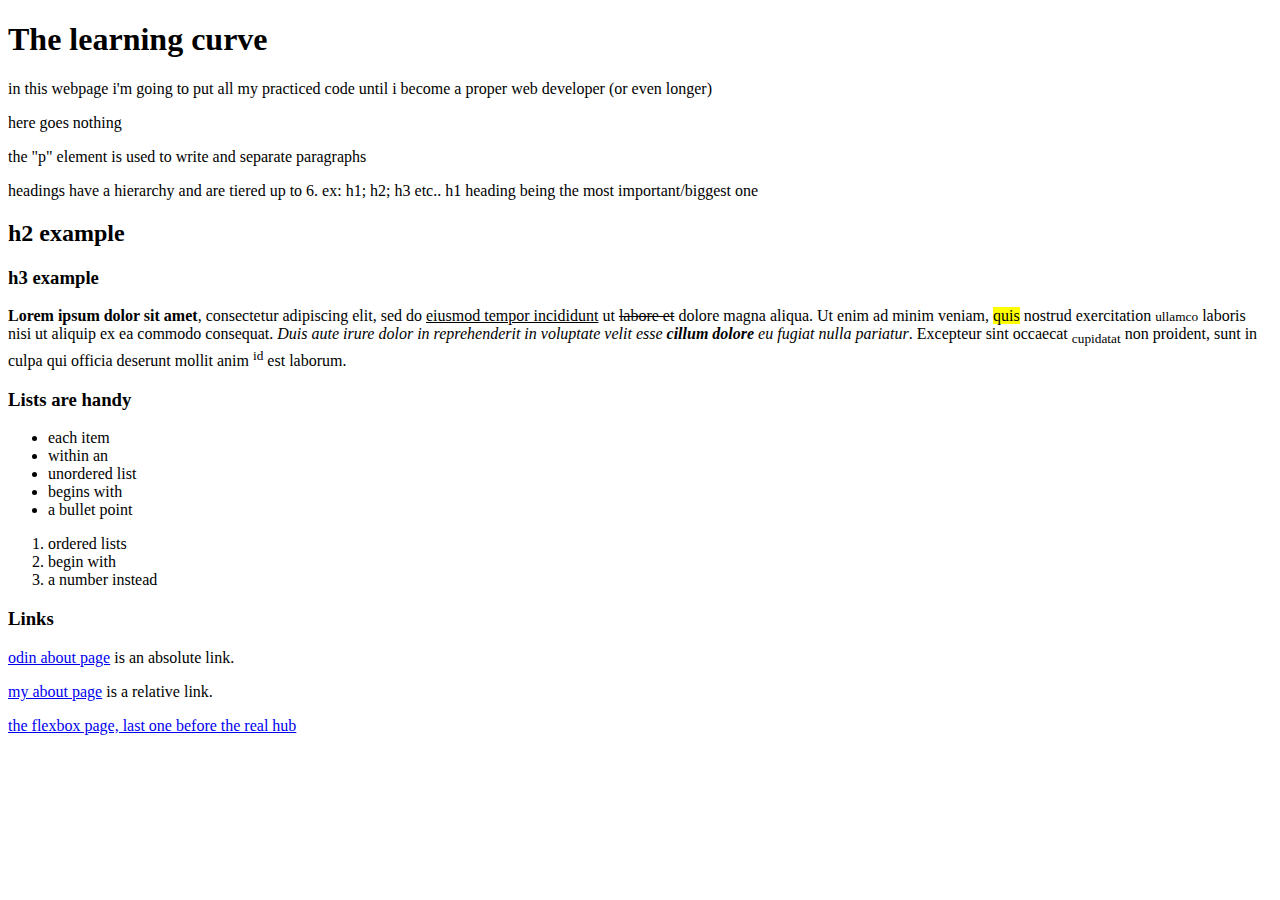
==== index.html @ 75d2af86 "committed all my progress up to flexbox to this github repo" ====
<!DOCTYPE html>
<html lang="en">

    <head>
        <meta charset="UTF-8">
        <title>The learning curve</title>
    </head>

    <body>
        <h1>The learning curve</h1>
        <p>in this webpage i'm going to put all my practiced code until i become a proper web developer (or even longer)</p>
        <p>here goes nothing</p>
        <p>the "p" element is used to write and separate paragraphs</p>
        <p>headings have a hierarchy and are tiered up to 6. ex: h1; h2; h3 etc.. h1 heading being the most important/biggest one</p>
        <h2>h2 example</h2>
        <h3>h3 example</h3>

        <!-- the <strong> tag makes text bold and <em> tag emphasizes text/makes it italic -->
        <!-- <sub> and <sup> tags make subscript and superscript text respectively -->
        <!-- <mark> marks the text in yellow and <small> is self explanatory while <ins> underlines the text and <del> crosses it off -->

        <p><strong>Lorem ipsum dolor sit amet</strong>, consectetur adipiscing elit, sed do <ins>eiusmod tempor incididunt</ins> ut <del>labore et</del> dolore magna 
            aliqua. Ut enim ad minim veniam, <mark>quis</mark> nostrud exercitation <small>ullamco</small> laboris nisi ut aliquip ex ea commodo consequat. 
            <em>Duis aute irure dolor in reprehenderit in voluptate velit esse <strong>cillum dolore</strong> eu fugiat nulla pariatur</em>. Excepteur 
            sint occaecat <sub>cupidatat</sub> non proident, sunt in culpa qui officia deserunt mollit anim <sup>id</sup> est laborum.</p>

        <!-- lists time -->
        <h3>Lists are handy</h3>

        <ul>
            <li>each item</li>
            <li>within an</li>
            <li>unordered list</li>
            <li>begins with</li>
            <li>a bullet point</li>
        </ul>

        <ol>
            <li>ordered lists</li>
            <li>begin with</li>
            <li>a number instead</li>
        </ol>

        <h3>Links</h3>
        <p><a href="https://www.theodinproject.com/about">odin about page</a> is an absolute link. </p>
        <p><a href="./pages/about.html">my about page</a> is a relative link.</p>
        <p><a href ="./pages/flexstep.html">the flexbox page, last one before the real hub</a></p>
    </body>

</html>
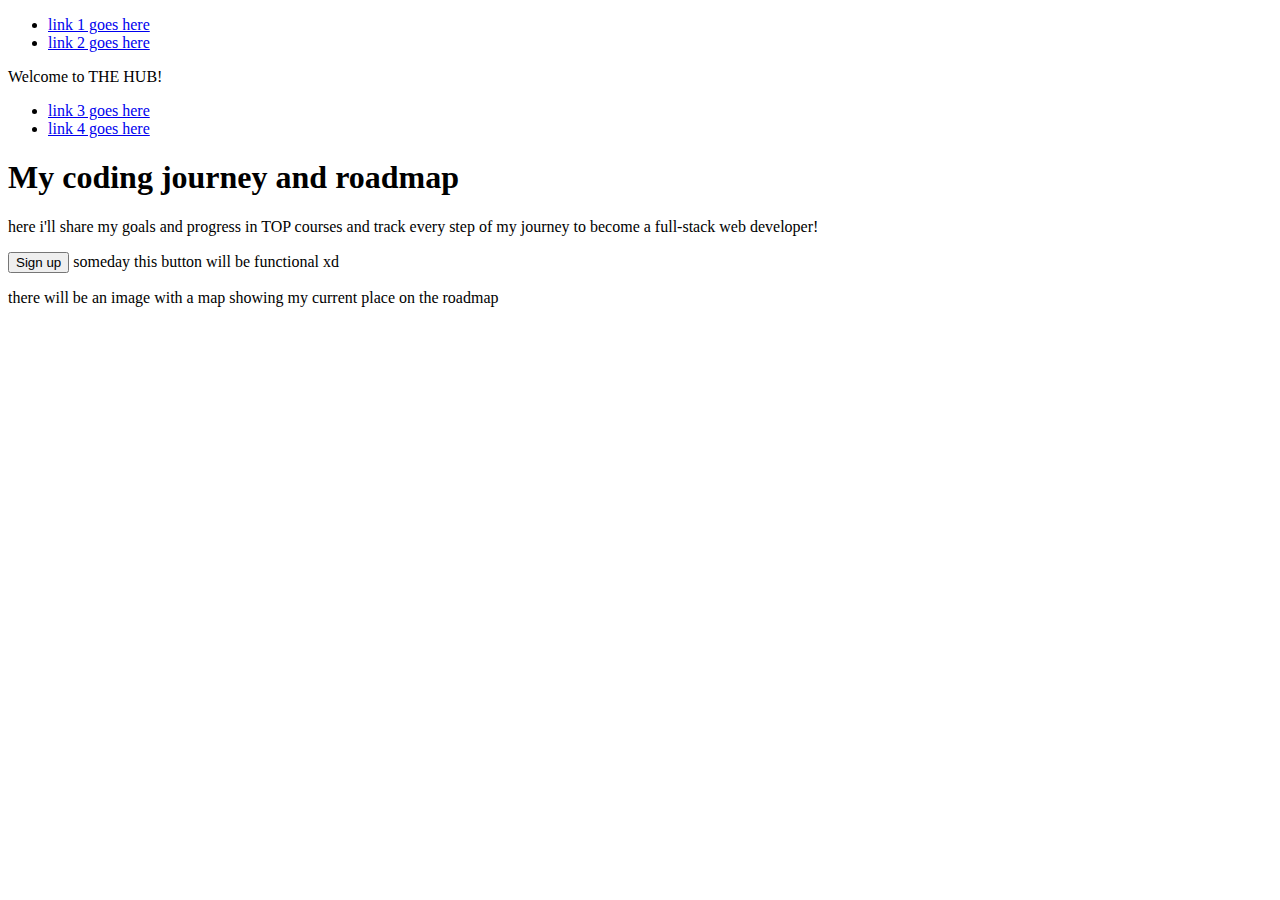
==== commit 3178cb95: "switch to a new index page" ====
--- a/index.html
+++ b/index.html
@@ -1,50 +1,38 @@
 <!DOCTYPE html>
 <html lang="en">
-
-    <head>
-        <meta charset="UTF-8">
-        <title>The learning curve</title>
-    </head>
-
-    <body>
-        <h1>The learning curve</h1>
-        <p>in this webpage i'm going to put all my practiced code until i become a proper web developer (or even longer)</p>
-        <p>here goes nothing</p>
-        <p>the "p" element is used to write and separate paragraphs</p>
-        <p>headings have a hierarchy and are tiered up to 6. ex: h1; h2; h3 etc.. h1 heading being the most important/biggest one</p>
-        <h2>h2 example</h2>
-        <h3>h3 example</h3>
-
-        <!-- the <strong> tag makes text bold and <em> tag emphasizes text/makes it italic -->
-        <!-- <sub> and <sup> tags make subscript and superscript text respectively -->
-        <!-- <mark> marks the text in yellow and <small> is self explanatory while <ins> underlines the text and <del> crosses it off -->
-
-        <p><strong>Lorem ipsum dolor sit amet</strong>, consectetur adipiscing elit, sed do <ins>eiusmod tempor incididunt</ins> ut <del>labore et</del> dolore magna 
-            aliqua. Ut enim ad minim veniam, <mark>quis</mark> nostrud exercitation <small>ullamco</small> laboris nisi ut aliquip ex ea commodo consequat. 
-            <em>Duis aute irure dolor in reprehenderit in voluptate velit esse <strong>cillum dolore</strong> eu fugiat nulla pariatur</em>. Excepteur 
-            sint occaecat <sub>cupidatat</sub> non proident, sunt in culpa qui officia deserunt mollit anim <sup>id</sup> est laborum.</p>
-
-        <!-- lists time -->
-        <h3>Lists are handy</h3>
-
+<head>
+    <meta charset="UTF-8">
+    <meta http-equiv="X-UA-Compatible" content="IE=edge">
+    <meta name="viewport" content="width=device-width, initial-scale=1.0">
+    <title>The learning curve</title>
+</head>
+<body>
+    <div class="header">
+      <div class="headertop">
         <ul>
-            <li>each item</li>
-            <li>within an</li>
-            <li>unordered list</li>
-            <li>begins with</li>
-            <li>a bullet point</li>
+          <li><a href="#">link 1 goes here</a></li>
+          <li><a href="#">link 2 goes here</a></li>
         </ul>
-
-        <ol>
-            <li>ordered lists</li>
-            <li>begin with</li>
-            <li>a number instead</li>
-        </ol>
-
-        <h3>Links</h3>
-        <p><a href="https://www.theodinproject.com/about">odin about page</a> is an absolute link. </p>
-        <p><a href="./pages/about.html">my about page</a> is a relative link.</p>
-        <p><a href ="./pages/flexstep.html">the flexbox page, last one before the real hub</a></p>
-    </body>
-
+        <p>Welcome to THE HUB!</p>
+        <ul>
+          <li><a href="#">link 3 goes here</a></li>
+          <li><a href="#">link 4 goes here</a></li>
+        </ul>
+      </div>
+      <div class="headerbot">
+        <div class="hdescription">
+          <h1>My coding journey and roadmap</h1>
+          <p>here i'll share my goals and progress in TOP courses and track every step of my journey 
+            to become a full-stack web developer!</p>
+          <button>Sign up</button> <span>someday this button will be functional xd</span>
+        </div>
+        <div class="hpic">
+            <p>there will be an image with a map showing my current place on the roadmap</p>
+        </div>
+      </div>
+    </div>
+    <div class="content">
+      <h1></h1>
+    </div>
+</body>
 </html>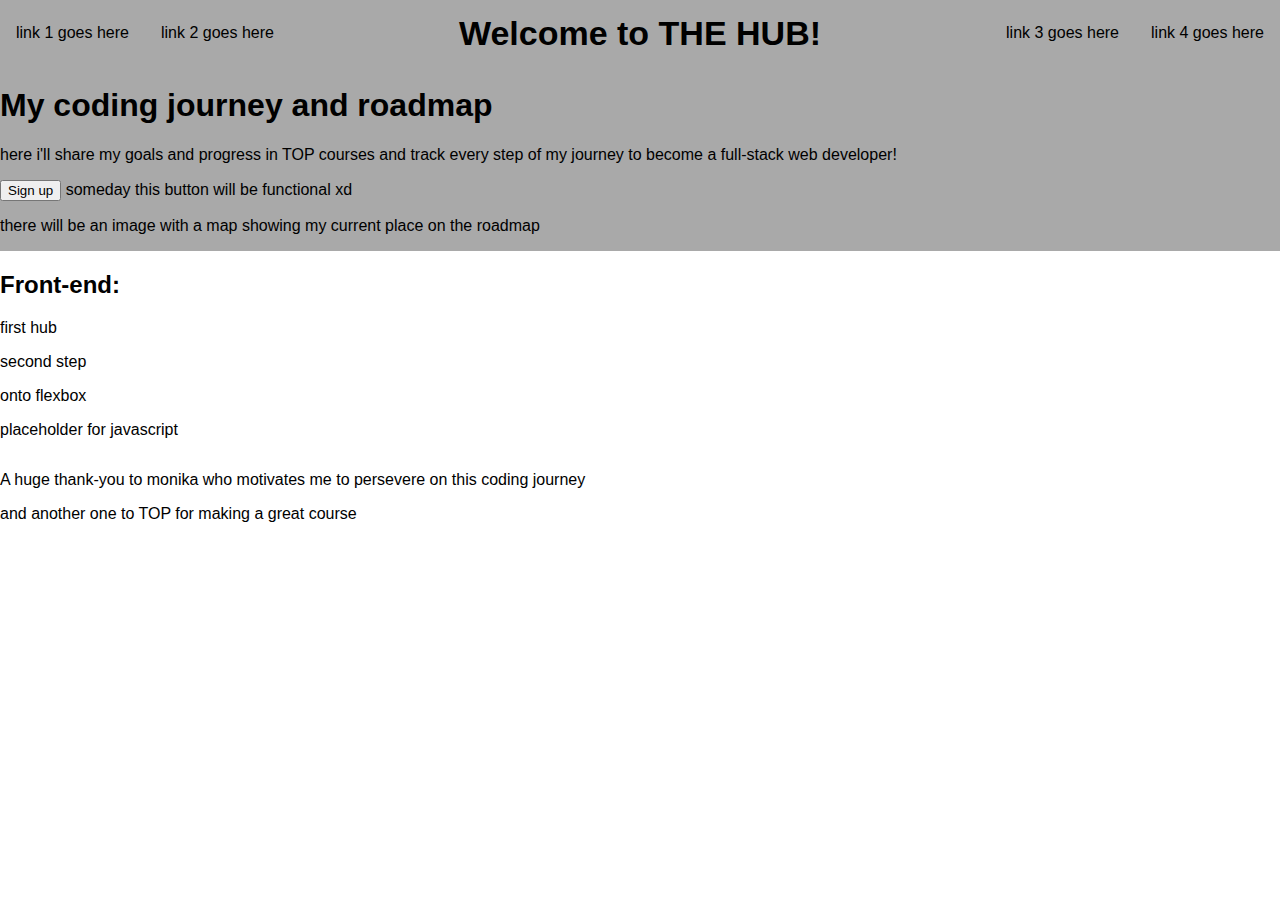
==== commit bbcbd757: "add more features to the index page and implement some css" ====
--- a/index.html
+++ b/index.html
@@ -5,15 +5,17 @@
     <meta http-equiv="X-UA-Compatible" content="IE=edge">
     <meta name="viewport" content="width=device-width, initial-scale=1.0">
     <title>The learning curve</title>
+    <link rel="stylesheet" href="./styles/hub.css">
 </head>
 <body>
+  <div class="page">
     <div class="header">
       <div class="headertop">
         <ul>
           <li><a href="#">link 1 goes here</a></li>
           <li><a href="#">link 2 goes here</a></li>
         </ul>
-        <p>Welcome to THE HUB!</p>
+        <p class="headman">Welcome to THE HUB!</p>
         <ul>
           <li><a href="#">link 3 goes here</a></li>
           <li><a href="#">link 4 goes here</a></li>
@@ -32,7 +34,24 @@
       </div>
     </div>
     <div class="content">
-      <h1></h1>
+      <h2>Front-end:</h2>
+      <div class="frontboxes">
+        <div class="htmlbox">
+            <p><a href="./pages/originalhub.html">first hub</a></p>
+            <p><a href="./pages/images.html">second step</a></p>
+        </div>
+        <div class="cssbox">
+            <p><a href="./pages/flexstep.html">onto flexbox</a></p>
+        </div>
+        <div class="jsbox">
+            <p>placeholder for javascript</p>
+        </div>
+      </div>
     </div>
+    <div class="footer">
+      <p>A huge thank-you to monika who motivates me to persevere on this coding journey</p>
+      <p>and another one to TOP for making a great course</p>
+    </div>
+  </div>
 </body>
 </html>--- a/styles/hub.css
+++ b/styles/hub.css
@@ -0,0 +1,47 @@
+body {
+    margin: 0;
+    font-family: 'Segoe UI', Tahoma, "Geneva", Verdana, sans-serif;
+}
+
+.page {
+    display: flex;
+    flex-direction: column;
+}
+
+/* all header related css goes here */
+
+.header {
+    background-color: darkgray;
+}
+
+.headman {
+    
+    font-size: 34px;
+    font-weight: 600;
+    margin: 6px 0px;
+}
+
+.headertop {
+    display: flex;
+    justify-content: space-between;
+    align-items: center;
+}
+
+ul {
+    padding-inline-start: 0;
+    list-style: none;
+    display: flex;
+}
+
+li {
+    margin: 8px 16px;
+}
+
+a {
+    text-decoration: none;
+    color: black;
+}
+
+/*all content related css goes here*/
+
+/*all footer related css goes here*/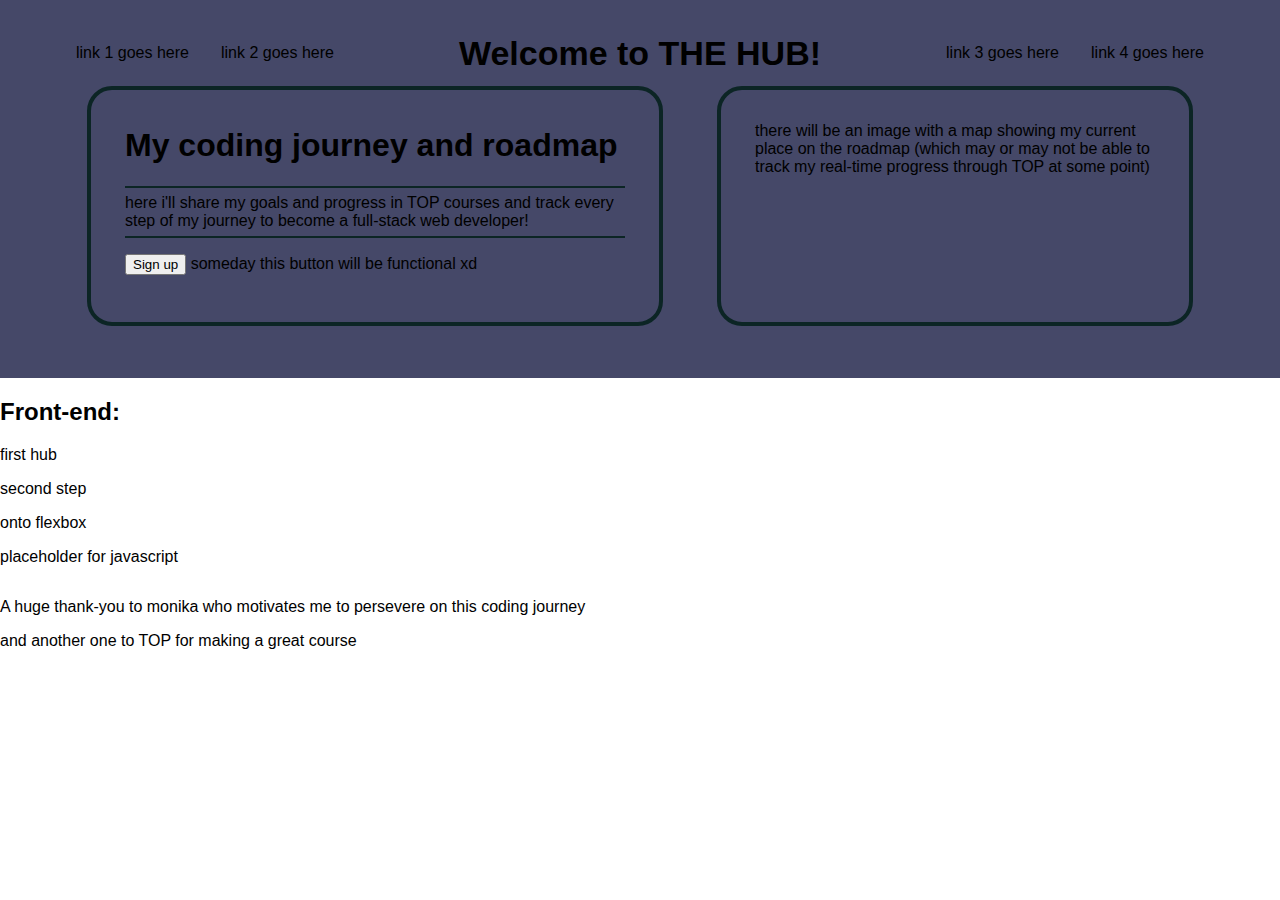
==== commit ab124893: "finish the index page header" ====
--- a/index.html
+++ b/index.html
@@ -29,7 +29,9 @@
           <button>Sign up</button> <span>someday this button will be functional xd</span>
         </div>
         <div class="hpic">
-            <p>there will be an image with a map showing my current place on the roadmap</p>
+            <p>there will be an image with a map showing my current place on the roadmap 
+                (which may or may not be able to track my real-time progress through TOP 
+                at some point)</p>
         </div>
       </div>
     </div>
--- a/styles/hub.css
+++ b/styles/hub.css
@@ -11,7 +11,8 @@
 /* all header related css goes here */
 
 .header {
-    background-color: darkgray;
+    background-color: rgb(69, 72, 104);
+    padding: 20px 60px;
 }
 
 .headman {
@@ -25,6 +26,7 @@
     display: flex;
     justify-content: space-between;
     align-items: center;
+    border-bottom: 2px rgb(27, 27, 27);
 }
 
 ul {
@@ -42,6 +44,40 @@
     color: black;
 }
 
+
+
+
+
+.headerbot{
+    display: flex;
+    margin-bottom: 32px;
+    justify-content: space-around;
+}
+
+.hdescription {
+    flex: 0 0 auto;
+    height: 200px;
+    width: 500px;
+    padding: 16px 34px;
+    border: 4px solid rgb(12, 37, 37);
+    border-radius: 25px;
+}
+
+.hdescription p {
+    padding:6px 0;
+    border-top: 2px solid rgb(12, 37, 37);
+    border-bottom: 2px solid rgb(12, 37, 37);
+}
+
+.hpic {
+    padding: 16px 34px;
+    flex: 0 0 auto;
+    height: 200px;
+    width:400px;
+    border: 4px solid rgb(12, 37, 37);
+    border-radius: 25px;
+}
+
 /*all content related css goes here*/
 
 /*all footer related css goes here*/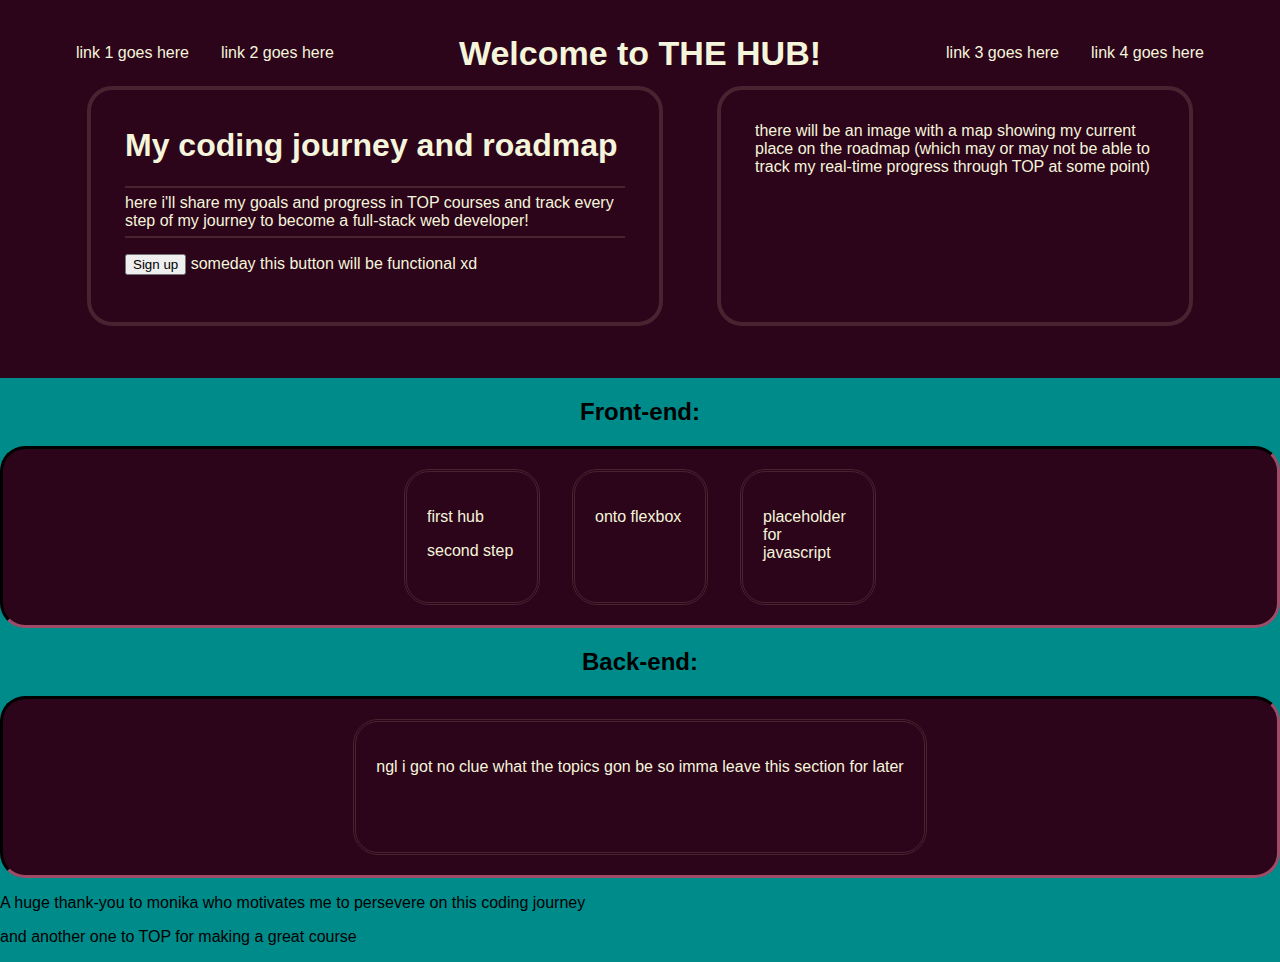
==== commit a513fbc0: "almost finish style except for footer position" ====
--- a/index.html
+++ b/index.html
@@ -46,14 +46,21 @@
             <p><a href="./pages/flexstep.html">onto flexbox</a></p>
         </div>
         <div class="jsbox">
-            <p>placeholder for javascript</p>
+            <p><a href="#">placeholder for javascript</a></p>
+        </div>
+      </div>
+      <h2>Back-end:</h2>
+      <div class="backboxes">
+        <div class="backendsth">
+            <p><a href="#">ngl i got no clue what the topics gon be so imma leave this section for later</a></p>
         </div>
       </div>
     </div>
+  </div>  
     <div class="footer">
       <p>A huge thank-you to monika who motivates me to persevere on this coding journey</p>
       <p>and another one to TOP for making a great course</p>
     </div>
-  </div>
+  
 </body>
 </html>--- a/styles/hub.css
+++ b/styles/hub.css
@@ -1,4 +1,5 @@
 body {
+    background-color: darkcyan;
     margin: 0;
     font-family: 'Segoe UI', Tahoma, "Geneva", Verdana, sans-serif;
 }
@@ -6,13 +7,15 @@
 .page {
     display: flex;
     flex-direction: column;
+    margin-bottom: auto;
 }
 
 /* all header related css goes here */
 
 .header {
-    background-color: rgb(69, 72, 104);
+    background-color: rgb(44, 5, 26);
     padding: 20px 60px;
+    color: beige;
 }
 
 .headman {
@@ -26,10 +29,9 @@
     display: flex;
     justify-content: space-between;
     align-items: center;
-    border-bottom: 2px rgb(27, 27, 27);
 }
 
-ul {
+.headertop ul {
     padding-inline-start: 0;
     list-style: none;
     display: flex;
@@ -39,11 +41,10 @@
     margin: 8px 16px;
 }
 
-a {
+.headertop a {
     text-decoration: none;
-    color: black;
+    color: beige;
 }
-
 
 
 
@@ -59,14 +60,14 @@
     height: 200px;
     width: 500px;
     padding: 16px 34px;
-    border: 4px solid rgb(12, 37, 37);
+    border: 4px solid rgb(73, 35, 48);
     border-radius: 25px;
 }
 
 .hdescription p {
     padding:6px 0;
-    border-top: 2px solid rgb(12, 37, 37);
-    border-bottom: 2px solid rgb(12, 37, 37);
+    border-top: 2px solid rgb(73, 35, 48);
+    border-bottom: 2px solid rgb(73, 35, 48);
 }
 
 .hpic {
@@ -74,10 +75,56 @@
     flex: 0 0 auto;
     height: 200px;
     width:400px;
-    border: 4px solid rgb(12, 37, 37);
+    border: 4px solid rgb(73, 35, 48);
     border-radius: 25px;
 }
 
 /*all content related css goes here*/
 
-/*all footer related css goes here*/+h2 {
+    text-align: center;
+}
+
+.frontboxes, .backboxes{ align-items: end;
+    background-color: rgb(44, 5, 26);
+    padding: 20px;
+    border: 3px inset rgb(73, 35, 48);
+    border-radius: 25px;
+    display: flex;
+    justify-content: center;
+}
+.content a {
+    text-decoration: none;
+    color: beige;
+    
+}
+
+.content li{
+    padding: 6px 1px;
+    border-bottom: 2px solid rgb(73, 35, 48);
+    border-top: 2px solid rgb(73, 35, 48);
+}
+
+.htmlbox, .cssbox, .jsbox {
+    background-color: rgb(44, 5, 26);
+    height: 90px;
+    width: 90px;
+    padding: 20px;
+    border: 3px double rgb(73, 35, 48);
+    border-radius: 25px;
+    margin: 0px 16px;
+}
+
+.backendsth{
+    background-color: rgb(44, 5, 26);
+    height: 90px;
+    width: auto;
+    padding: 20px;
+    border: 3px double rgb(73, 35, 48);
+    border-radius: 25px;
+    margin: 0px 16px;
+}
+
+
+/*all footer related css goes here*/
+
